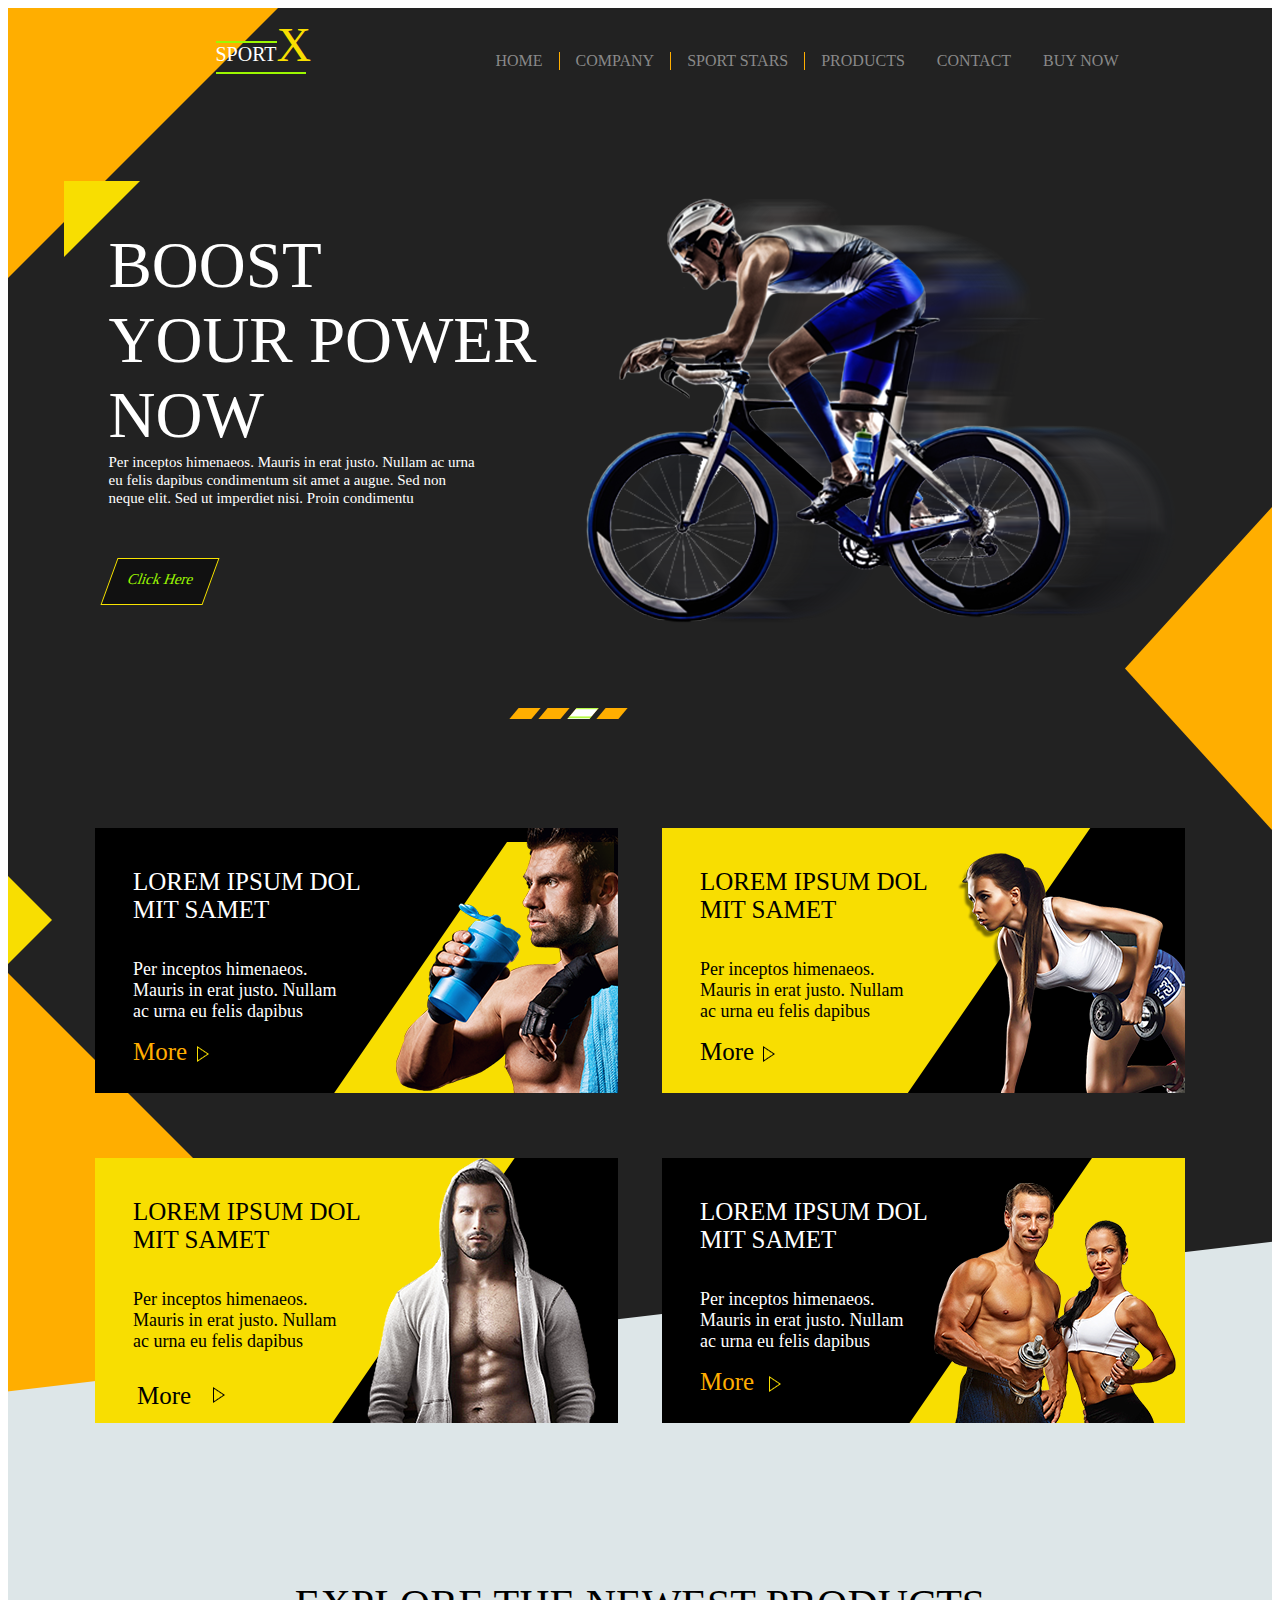
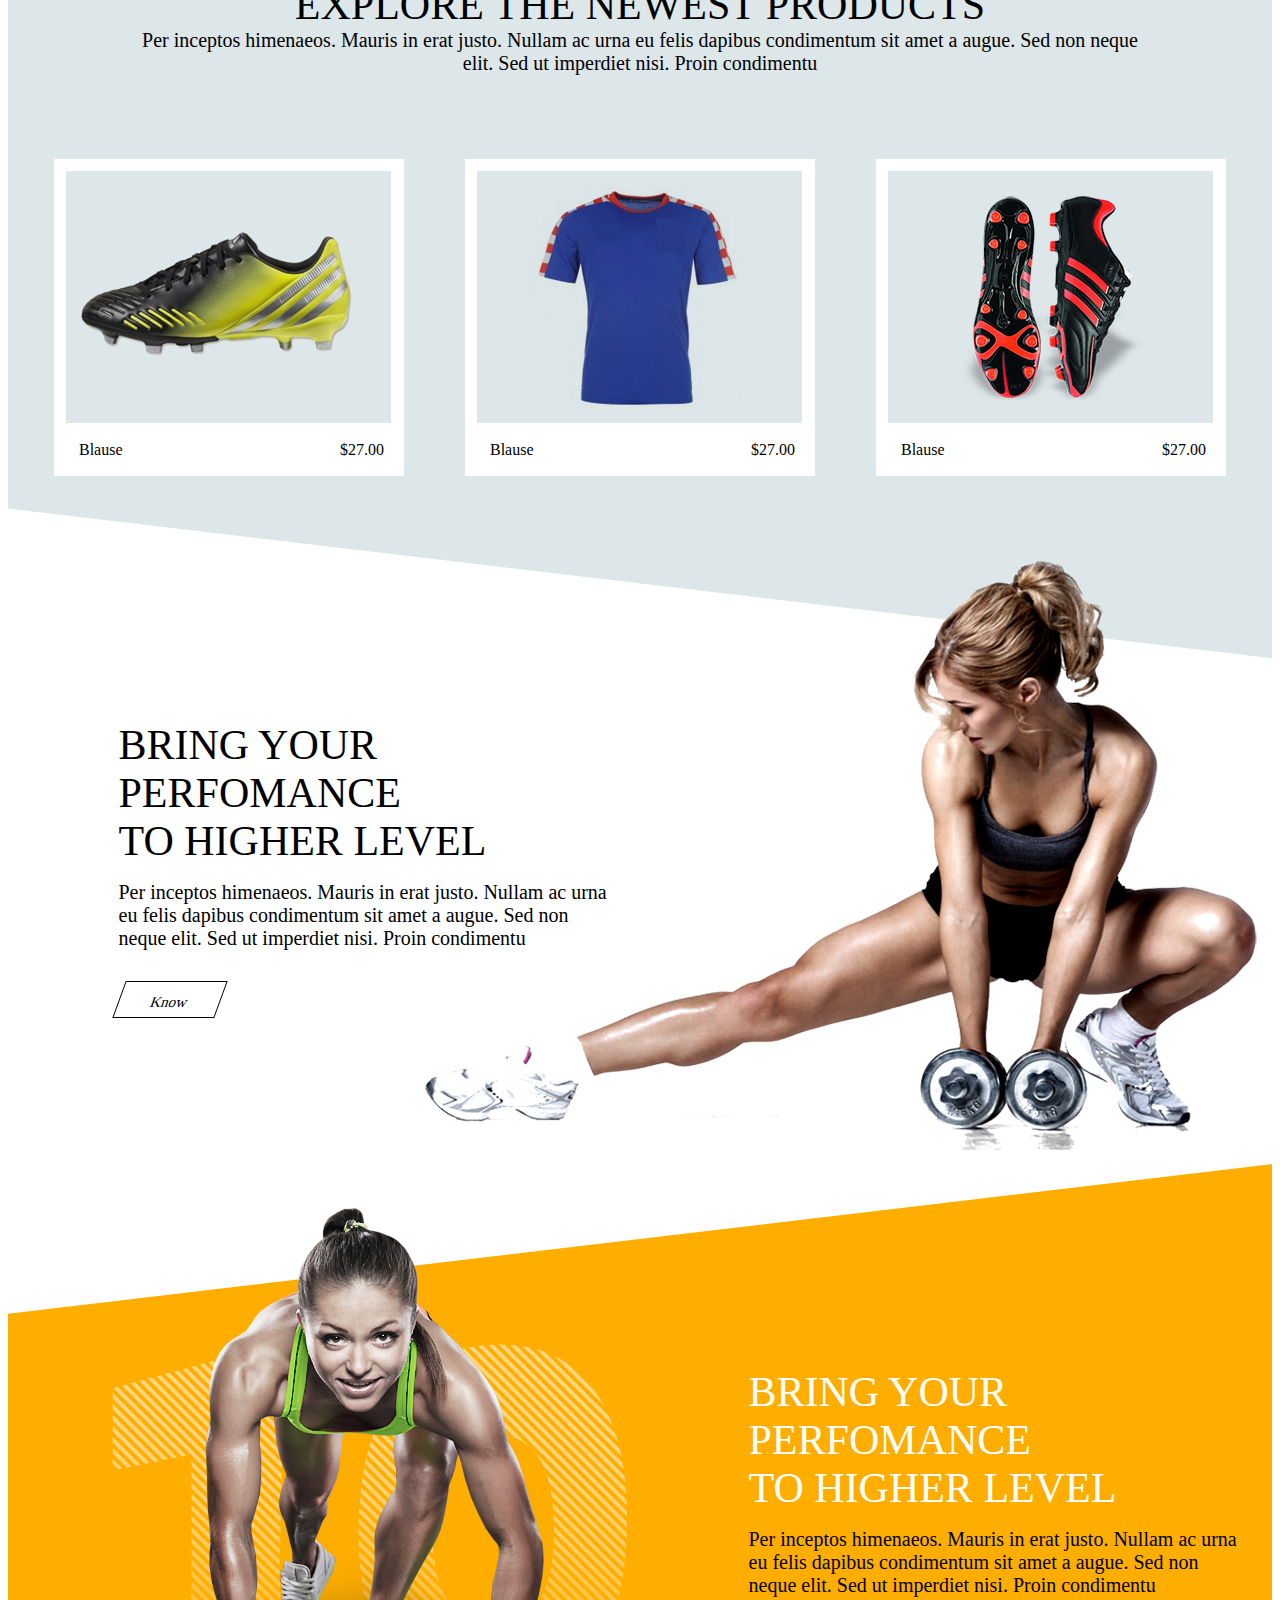
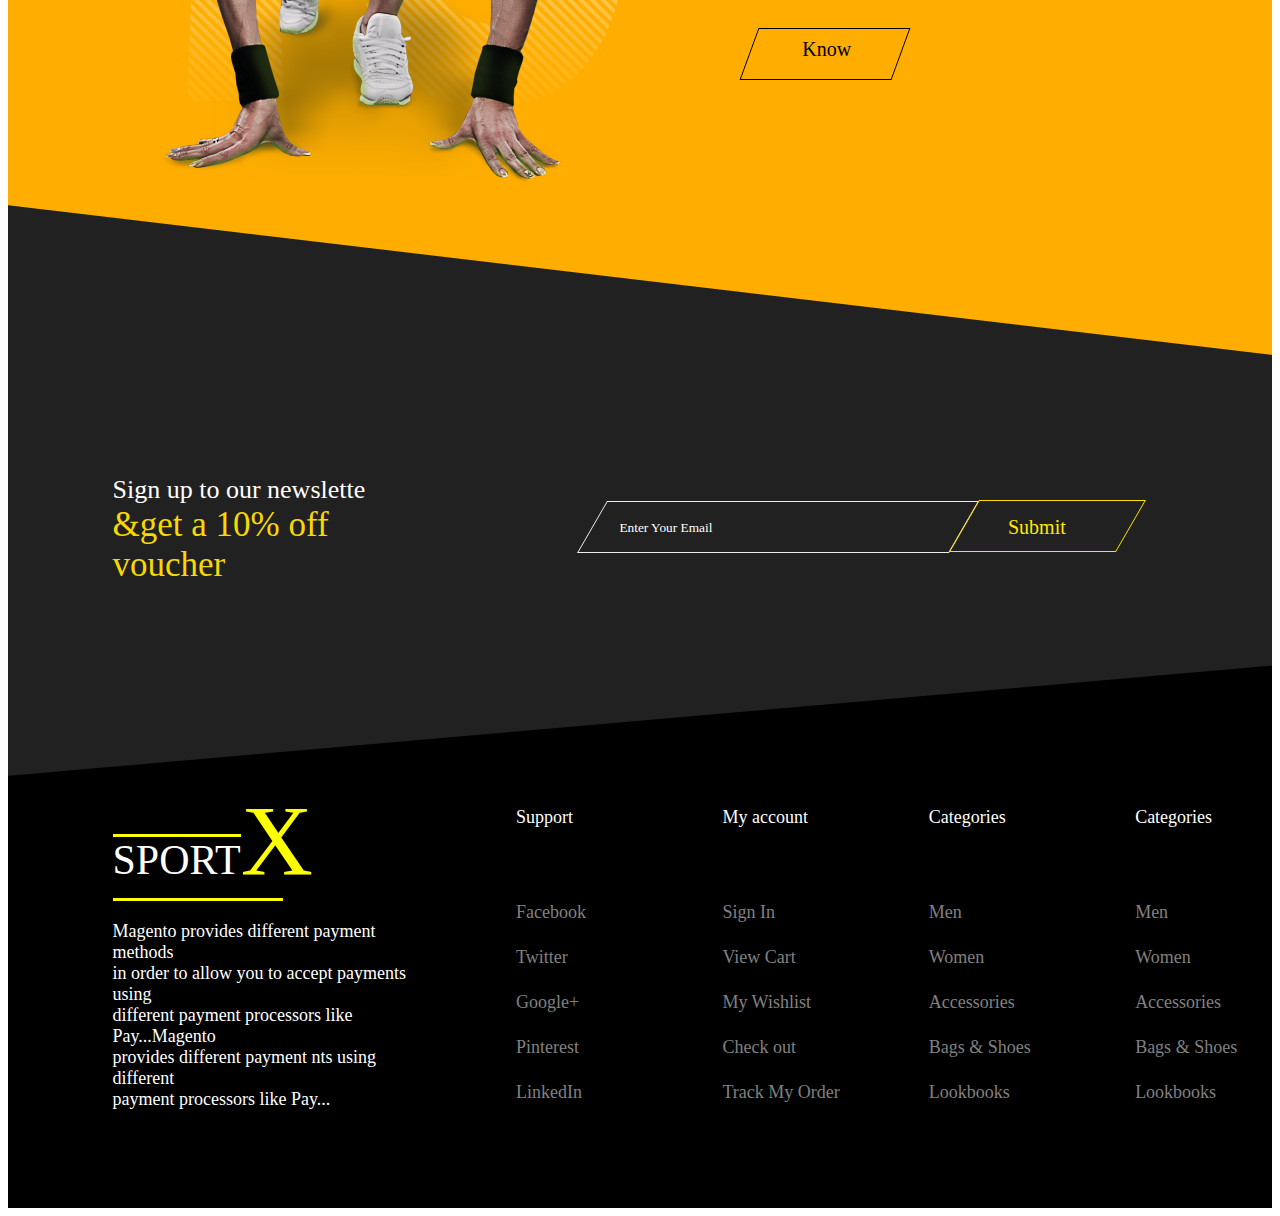
==== lab2/html.html @ 300819db "Add files via upload" ====
<!DOCTYPE html>
<html lang="ru">

<head>
    <meta charset="UTF-8">
    <title>SPORT-X</title>
    <link rel="stylesheet" href="style.css">
</head>

<body>
    <div class="bg_zone">
        <div class="site">
            <div class="mid_site">
                <div class="header">

                    <div class="logo">

                        <span>SPORT</span><span>X</span>

                    </div>
                    <div class="nav">
                        <div class="HOME">HOME</div>
                        <div class="COMPANY">COMPANY</div>
                        <div class="SPORT STARS">SPORT STARS</div>
                        <div class="PRODUCTS">PRODUCTS</div>
                        <div class="CONTACT">CONTACT</div>
                        <div class="BUY NOW">BUY NOW</div>
                    </div>

                </div>
                <div class="slider">
                    <div class="velik"></div>

                    <div class="text">
                        <div class="title"><span>BOOST<br>YOUR POWER</br>NOW</span></div>

                        <div class="description">
                            <span>Per inceptos himenaeos. Mauris in erat justo. Nullam ac urna <br>
                                eu felis dapibus condimentum sit amet a augue. Sed non </br>
                                neque elit. Sed ut imperdiet nisi. Proin condimentu</span>
                        </div>

                    </div>
                    <div class="button">

                        <span>Click Here</span>

                    </div>
                    <div class="parallelogram">
                        <div class="p1"></div>
                        <div class="p2"></div>
                        <div class="p3"></div>
                        <div class="p4"></div>
                    </div>
                </div>


                <div class="block1">
                    <div class="b1">
                        <div class="text">
                            <span class="H1">LOREM IPSUM DOL<br>
                                MIT SAMET</span>
                            <span class="D1"> Per inceptos himenaeos.<br>
                                Mauris in erat justo. Nullam<br>
                                ac urna eu felis dapibus</span>
                        </div>
                        <div class="More">More</div>
                    </div>

                    <div class="b2">
                        <div class="text2">
                            <span class="H2">LOREM IPSUM DOL<br>
                                MIT SAMET</span>
                            <span class="D2"> Per inceptos himenaeos.<br>
                                Mauris in erat justo. Nullam<br>
                                ac urna eu felis dapibus</span>
                        </div>
                        <div class="More2">More</div>
                    </div>


                </div>
                <div class="block2">
                    <div class="b3">
                        <div class="text3">
                            <span class="H3">LOREM IPSUM DOL<br>
                                MIT SAMET</span>
                            <span class="D3"> Per inceptos himenaeos.<br>
                                Mauris in erat justo. Nullam<br>
                                ac urna eu felis dapibus</span>
                        </div>
                        <div class="More3">More</div>
                    </div>

                    <div class="b4">
                        <div class="text4">
                            <span class="H4">LOREM IPSUM DOL<br>
                                MIT SAMET</span>
                            <span class="D4"> Per inceptos himenaeos.<br>
                                    Mauris in erat justo. Nullam<br>
                                    ac urna eu felis dapibus</span>
                        </div>
                        <div class="More4">More</div>
                    </div>

                </div>

                <div class="block3">
                    <div class="con1">
                        <span class="H">EXPLORE THE NEWEST PRODUCTS</span>
                        <span class="p">Per inceptos himenaeos. Mauris in erat justo. Nullam ac urna eu felis dapibus condimentum sit amet a augue. Sed non neque<br>
                            elit. Sed ut imperdiet nisi. Proin condimentu</span>
                    </div>

                </div>
                <div class="block4">
                    <div class="b1">
                        <div class="b1img"></div>
                        <div class="text">
                            <span class="name1">Blause</span>
                            <span class="cost1">$27.00</span>
                        </div>
                    </div>
                    <div class="b2">
                        <div class="b2img"></div>
                        <div class="text2">
                            <span class="name2">Blause</span>
                            <span class="cost2">$27.00</span>
                        </div>

                    </div>
                    <div class="b3">
                        <div class="b3img"></div>
                        <div class="text3">
                            <span class="name3">Blause</span>
                            <span class="cost3">$27.00</span>
                        </div>
                    </div>


                </div>
                <div class="block5">
                    <div class="woman"></div>

                    <div class="text">
                        <div class="title"><span>BRING YOUR<br> PERFOMANCE</br>TO HIGHER LEVEL</span></div>

                        <div class="description">
                            <span>Per inceptos himenaeos. Mauris in erat justo. Nullam ac urna <br>
                                    eu felis dapibus condimentum sit amet a augue. Sed non </br>
                                    neque elit. Sed ut imperdiet nisi. Proin condimentu</span>
                        </div>

                    </div>
                    <div class="button">
                        <span>Know</span>
                    </div>
                </div>
                <div class="block6">
                    <div class="woman-run"></div>

                    <div class="text">
                        <div class="title"><span>BRING YOUR<br> PERFOMANCE</br>TO HIGHER LEVEL</span></div>

                        <div class="description">
                            <span>Per inceptos himenaeos. Mauris in erat justo. Nullam ac urna <br>
                                    eu felis dapibus condimentum sit amet a augue. Sed non </br>
                                    neque elit. Sed ut imperdiet nisi. Proin condimentu</span>
                        </div>

                    </div>
                    <div class="button">
                        <div class="pole">
                            <span>Know</span>
                        </div>
                    </div>
                </div>
                <div class="email">
                    <div class="text">
                        <span class="text_span1">Sign up to our newslette</span>
                        <span class="text_span2">&get a 10% off voucher</span>
                    </div>
                    <div class="section_entry">
                        <div class="shapeentry">
                            <div class="entry">

                                <input class="etr" type="text" size="40" value="Enter Your Email">
                            </div>

                        </div>

                        <div class="shape-submit">
                            <div class="submit">
                                Submit
                            </div>
                        </div>
                    </div>

                </div>

                <div class="info">
                    <div class="content1">
                        <div class="logo">

                            <span>SPORT</span><span>X</span>

                        </div>
                        <span class="con">Magento provides different payment methods<br>
                                in order to allow you to accept payments using<br>
                                different payment processors like Pay...Magento<br>
                                provides different payment nts using different<br>
                                payment processors like Pay...</span>
                    </div>
                    <div class="content2">
                        <span>Support</span>

                        <span>Facebook</span>
                        <span>Twitter</span>
                        <span>Google+</span>
                        <span>Pinterest</span>
                        <span>LinkedIn</span>

                    </div>

                    <div class="content3">
                        <span>My account</span>

                        <span>Sign In</span>
                        <span>View Cart</span>
                        <span>My Wishlist</span>
                        <span>Check out</span>
                        <span>Track My Order</span>

                    </div>

                    <div class="content4">
                        <span>Categories</span>

                        <span>Men</span>
                        <span>Women</span>
                        <span>Accessories</span>
                        <span>Bags & Shoes</span>
                        <span>Lookbooks</span>

                    </div>

                    <div class="content5">
                        <span>Categories</span>

                        <span>Men</span>
                        <span>Women</span>
                        <span>Accessories</span>
                        <span>Bags & Shoes</span>
                        <span>Lookbooks</span>

                    </div>

                </div>
            </div>


        </div>


</body>

</html>
---- lab2/style.css ----
@font-face {
    font-family: 'Museo 300';
    src: url("fonts/Museo300-Regular.woff") format("woff");
    font-family: 'MuseoSans 300C';
    src: url("fonts/MuseoSansCyrl-300.woff") format("woff");
    font-family: 'Museo 700';
    src: url("fonts/MuseoSansCyrl-700.woff") format("woff");
    font-family: 'Museo 700I';
    src: url("fonts/MuseoSansCyrl-700Italic.woff") format("woff");
}

.bg_zone {
    display: flex;
    width: 100%;
    height: 100%;
    background: rgb(255, 255, 255);
    justify-content: center;
    display: flex;
    align-items: center;
}

.site {
    position: relative;
    width: 1600px;
    height: 4400px;
    justify-content: center;
    display: flex;
    align-items: center;
    flex-direction: column;
    background: url(Top_background.png) no-repeat;
}

.mid_site {
    width: 1233px;
    height: 100%;
    display: flex;
    flex-direction: column;
}

.header {
    display: flex;
    width: 1233px;
    height: 105px;
    justify-content: space-around;
    align-items: center;
}

.header .nav {
    color: #898989;
    display: inline-flex;
    position: relative;
    margin-left: 70px;
    margin-right: 70px;
    margin-bottom: 45px;
    margin-top: 45px;
}

.header .nav>div {
    padding: 0 16px;
    justify-content: space-between;
    display: flex;
    user-select: none;
    font-size: 16px;
    font-family: 'Museo 700';
}

.header .nav>div:nth-child(1) {
    border-right: solid;
    border-right-color: #ffae00;
    border-right-width: 1.5px;
}

.header .nav>div:nth-child(2) {
    border-right: solid;
    border-right-color: #ffae00;
    border-right-width: 1.5px;
}

.header .nav>div:nth-child(3) {
    border-right: solid;
    border-right-color: #ffae00;
    border-right-width: 1.5px;
}

.header .nav>div:hover,
.header .nav>div:active {
    color: #ffffff;
    cursor: pointer;
}

.header .nav>div:active {
    color: rgba(255, 255, 255, 0.1);
}

.header .logo>span:nth-child(1) {
    font-family: 'Museo 300';
    color: #ffffff;
    font-size: 20px;
    border-top: 2px solid #9cf801;
}

.header .logo>span:nth-child(2) {
    font-family: 'Museo 300';
    color: #f8de01;
    font-size: 48px;
}

.header .logo {
    border-bottom: 2px solid #9cf801;
    margin-bottom: 30px;
    margin-left: 140px;
    width: 90px;
    user-select: none;
}

.slider {
    height: 520px;
    width: 1233px;
    margin-top: 75px;
}

.slider .velik {
    background: url("race.png") no-repeat;
    width: 590px;
    float: right;
    margin-top: 10px;
    height: 426px;
    margin-right: 81px;
}

.slider .text {
    margin-left: 85px;
    margin-top: 40px;
    position: absolute;
    flex-direction: column;
    align-content: center;
    font-family: 'MuseoSans 300C';
}

.slider .title>span:nth-child(1) {
    font-size: 65px;
    height: 50px;
    font-family: 'Museo 700I';
    color: white;
}

.slider .description>span:nth-child(1) {
    font-size: 15px;
    height: 50px;
    color: white;
}

.slider .button {
    border: 1px solid #f8e401;
    margin: 0 10px;
    height: 45px;
    width: 100px;
    background: #111111;
    user-select: none;
    text-align: center;
    line-height: 250%;
    cursor: pointer;
    transform: skew(-20deg);
    margin-top: 370px;
    position: absolute;
    margin-left: 85px;
}

.button>span {
    color: #9cf801;
    font-size: 15px;
    transform: skew(20deg);
    padding: 2px 5px;
    font-family: 'Museo 300';
}

.parallelogram {
    height: 15px;
    width: 110px;
    margin-top: 520px;
    margin-left: 490px;
    flex-direction: row;
    justify-content: space-between;
    display: flex;
}

.parallelogram .p1 {
    height: 11px;
    width: 22px;
    background: #ffae00;
    transform: skew(140deg);
}

.parallelogram .p2 {
    height: 11px;
    width: 22px;
    background: #ffae00;
    transform: skew(140deg);
}

.parallelogram .p3 {
    height: 11px;
    width: 22px;
    background: #ffae00;
    transform: skew(140deg);
    background-image: repeating-linear-gradient(to top, rgb(156, 248, 1) 17.5%, rgb(156, 248, 1) 19.2%, rgb(255, 255, 255) 25.6%, rgb(255, 255, 255) 44.1%, rgb(255, 255, 255) 83.9%, rgb(156, 248, 1) 100%, rgb(156, 248, 1) 100%);
}

.parallelogram .p4 {
    height: 11px;
    width: 22px;
    background: #ffae00;
    transform: skew(140deg);
}

.block1 {
    display: flex;
    margin-top: 98px;
    width: 1233px;
    height: 320px;
    justify-content: center;
    flex-direction: row;
    user-select: none;
}

.block1>.b1 {
    height: 265px;
    width: 523px;
    margin-top: 22px;
    margin-left: 22px;
    margin-right: 22px;
    background: url("block1.b1.png");
    flex-direction: column;
}

.block1 .text {
    color: rgb(255, 255, 255);
    display: flex;
    justify-content: space-between;
    flex-direction: column;
}

.block1 .b1 .More {
    color: #ffae00;
}

.block1 .b1 .text .H1 {
    font-size: 25px;
    font-family: 'MuseoSans 300C';
    margin-top: 40px;
    margin-left: 38px;
}

.block1 .b1 .text .D1 {
    font-size: 18px;
    font-family: 'MuseoSans 300C';
    margin-top: 35px;
    margin-left: 38px;
}

.block1 .More {
    font-size: 25px;
    margin-left: 38px;
    margin-top: 16px;
    font-family: 'Museo 300';
}

.block1 .More>span:hover {
    color: #ffffff;
    cursor: pointer;
}

.block1>.b2 {
    height: 265px;
    width: 523px;
    margin-top: 22px;
    margin-left: 22px;
    margin-right: 22px;
    background: url("block1.b2.png");
    flex-direction: column;
}

.block1 .text2 {
    color: rgb(0, 0, 0);
    display: flex;
    justify-content: space-between;
    flex-direction: column;
}

.block1 .b2 .More2 {
    color: #000000;
}

.block1 .b2 .text2 .H2 {
    font-size: 25px;
    margin-top: 40px;
    margin-left: 38px;
}

.block1 .b2 .text2 .D2 {
    font-size: 18px;
    margin-top: 35px;
    margin-left: 38px;
}

.block1 .More2 {
    font-size: 25px;
    margin-left: 38px;
    margin-top: 16px;
    font-family: 'Museo 300';
}

.block1 .More2>span:hover {
    color: #ffffff;
    cursor: pointer;
}

.block1 .More2>span:hover {
    color: #ffffff;
    cursor: pointer;
}

.block2>.b3 {
    height: 265px;
    width: 523px;
    margin-top: 22px;
    margin-left: 22px;
    margin-right: 22px;
    background: url("block2.b1.png");
    flex-direction: column;
}

.block2 .text3 {
    color: rgb(0, 0, 0);
    display: flex;
    justify-content: space-between;
    flex-direction: column;
}

.block2 .b3 .More3 {
    color: #000000;
}

.block2 .More3>span:hover {
    color: #ffffff;
    cursor: pointer;
}

.block2 .b3 .text3 .H3 {
    font-size: 25px;
    margin-top: 40px;
    margin-left: 38px;
}

.block2 .b3 .text3 .D3 {
    font-size: 18px;
    margin-top: 35px;
    margin-left: 38px;
}

.block2 .More3 {
    font-size: 25px;
    margin-left: 42px;
    margin-top: 30px;
    font-family: 'Museo 300';
}

.block2 {
    display: flex;
    margin-top: 10px;
    width: 1233px;
    height: 320px;
    justify-content: center;
    flex-direction: row;
    user-select: none;
}

.block2>.b4 {
    height: 265px;
    width: 523px;
    margin-top: 22px;
    margin-left: 22px;
    margin-right: 22px;
    background: url("block2.b2.png");
    flex-direction: column;
}

.block2 .text4 {
    color: rgb(255, 255, 255);
    display: flex;
    justify-content: space-between;
    flex-direction: column;
}

.block2 .b4 .More4 {
    color: #ffae00;
}

.block2 .b4 .More4>div:hover {
    color: #ffffff;
    cursor: pointer;
}

.block2 .b4 .text4 .H4 {
    font-size: 25px;
    margin-top: 40px;
    margin-left: 38px;
}

.block2 .b4 .text4 .D4 {
    font-size: 18px;
    margin-top: 35px;
    margin-left: 38px;
}

.block2 .More4 {
    font-size: 25px;
    margin-left: 38px;
    margin-top: 16px;
    font-family: 'Museo 300';
}

.block3 {
    display: flex;
    margin-top: 5px;
    width: 1233px;
    height: 250px;
    justify-content: center;
    flex-direction: row;
    user-select: none;
}

.block3 .con1 {
    height: 120px;
    width: 100%;
    margin-top: 120px;
    display: flex;
    text-align: center;
    flex-direction: column;
    user-select: none;
}

.con1 .H {
    font-size: 42px;
}

.con1 .p {
    font-size: 20px;
}

.block4 {
    display: flex;
    margin-top: 20px;
    width: 1233px;
    height: 380px;
    flex-direction: row;
    user-select: none;
    justify-content: space-around;
}

.block4 .b1 {
    margin-top: 28px;
    margin-bottom: 28px;
    height: 317px;
    width: 350px;
    background: #ffffff;
}

.block4 .b1 .b1img {
    margin-top: 12px;
    margin-right: 12px;
    margin-left: 12px;
    margin-bottom: 18px;
    background: url("b1img.png");
    height: 252px;
    width: 325px;
}

.block4 .b1 .text {
    width: 320px;
    height: 18px;
    justify-content: space-between;
    display: flex;
}

.block4 .b1 .text>span {
    margin-left: 25px;
    margin-right: -10px;
}


/*  */

.block4 .b2 {
    margin-top: 28px;
    margin-bottom: 28px;
    height: 317px;
    width: 350px;
    background: #ffffff;
}

.block4 .b2 .b2img {
    margin-top: 12px;
    margin-right: 12px;
    margin-left: 12px;
    margin-bottom: 18px;
    background: url("b2img.png");
    height: 252px;
    width: 325px;
}

.block4 .b2 .text2 {
    width: 320px;
    height: 18px;
    justify-content: space-between;
    display: flex;
}

.block4 .b2 .text2>span {
    margin-left: 25px;
    margin-right: -10px;
}


/*  */

.block4 .b3 {
    margin-top: 28px;
    margin-bottom: 28px;
    height: 317px;
    width: 350px;
    background: #ffffff;
}

.block4 .b3 .b3img {
    margin-top: 12px;
    margin-right: 12px;
    margin-left: 12px;
    margin-bottom: 18px;
    background: url("b3img.png");
    height: 252px;
    width: 325px;
}

.block4 .b3 .text3 {
    width: 320px;
    height: 18px;
    justify-content: space-between;
    display: flex;
}

.block4 .b3 .text3>span {
    margin-left: 25px;
    margin-right: -10px;
}

.block5 {
    margin-top: 50px;
    width: 1233px;
    height: 587px;
    justify-content: row;
    display: flex;
    user-select: none;
}

.block5 .woman {
    background: url("woman.png");
    position: absolute;
    width: 833px;
    margin-left: 400px;
    height: 589px;
    margin-right: 57px;
}

.block5 .text>div {
    margin-left: 95px;
    margin-top: 40px;
    justify-content: space-between;
    display: flex;
}

.block5 .text>div:nth-child(1) {
    margin-top: 160px;
    font-size: 42px;
    height: 100px;
    font-family: 'Museo 300';
    color: rgb(0, 0, 0);
}

.block5 .text>div:nth-child(2) {
    margin-top: 60px;
    font-size: 20px;
    height: 100px;
    color: rgb(0, 0, 0);
}

.block5 .button {
    border: 1px solid #000000;
    margin: 0 10px;
    height: 35px;
    width: 100px;
    user-select: none;
    text-align: center;
    line-height: 250%;
    cursor: pointer;
    transform: skew(-20deg);
    margin-top: 420px;
    position: absolute;
    margin-left: 95px;
}

.block5 .button>span {
    color: #000000;
    font-family: 'Museo 300';
    transform: skew(20deg);
    padding: 2px 5px;
}

.block6 {
    margin-top: 60px;
    width: 1233px;
    height: 587px;
    justify-content: row;
    display: flex;
    user-select: none;
}

.block6 .woman-run {
    background: url("woman-run.png") no-repeat;
    position: absolute;
    width: 833px;
    margin-left: 88px;
    height: 589px;
    margin-right: 57px;
}

.block6 .text>div {
    margin-left: 725px;
    margin-top: 40px;
    justify-content: space-between;
    display: flex;
}

.block6 .text>div:nth-child(1) {
    margin-top: 160px;
    font-size: 42px;
    height: 100px;
    font-family: 'Museo 300';
    color: rgb(255, 255, 255);
}

.block6 .text>div:nth-child(2) {
    margin-top: 60px;
    font-size: 20px;
    height: 100px;
    color: rgb(0, 0, 0);
}

.block6 .button {
    border: 1px solid #000000;
    margin: 0 10px;
    height: 50px;
    width: 150px;
    user-select: none;
    text-align: center;
    line-height: 250%;
    cursor: pointer;
    transform: skew(-20deg);
    margin-top: 420px;
    position: absolute;
    margin-left: 725px;
}

.button .pole {
    transform: skew(20deg);
    font-size: 20px;
    font-family: 'Museo 300';
}

.block6 .button>span {
    color: #000000;
    font-family: 'Museo 300';
    transform: skew(20deg);
}

.Know {
    color: rgb(0, 0, 0);
    line-height: 1.2;
    font-family: 'Museo 300';
}

.email {
    margin-top: 220px;
    width: 1233px;
    height: 248px;
    display: flex;
    flex-direction: row;
    justify-content: space-between;
}

.email .text {
    margin-top: 60px;
    height: 120px;
    margin-left: 89px;
    width: 300px;
    float: left;
    user-select: none;
    font-family: 'Museo 300';
}

.email .text>span:nth-child(1) {
    font-size: 26px;
    color: white;
}

.email .text>span:nth-child(2) {
    font-size: 35px;
    color: #f8d801;
}

.section_entry {
    display: flex;
    flex-direction: row;
    justify-content: stretch;
}

.shapeentry {
    margin-top: 86px;
    display: flex;
    justify-content: center;
    align-items: center;
    width: 370px;
    height: 50px;
    background: transparent;
    border: 1px solid rgb(236, 236, 236);
    transform: skew(150deg);
}

.entry .etr {
    background: transparent;
    transform: skew(-150deg);
    height: 100%;
    color: white;
    outline: none;
    border: none;
    font-family: 'Museo 300';
}

.entry {
    width: 350px;
    height: 30px;
    transform: skew(180deg);
    margin-left: 25px;
}

.shape-submit {
    margin-top: 85px;
    margin-right: 126px;
    background: transparent;
    display: flex;
    align-items: center;
    width: 165px;
    height: 50px;
    transform: skew(150deg);
    justify-content: center;
    border: 1px solid #ffde00;
}

.submit {
    transform: skew(-150deg);
    font-size: 20px;
    color: #ffea00;
    width: 80px;
    height: 20px;
    user-select: none;
    font-family: 'Museo 300';
}

.shape-submit>div:hover {
    color: #ffffff;
    cursor: pointer;
}

.info {
    user-select: none;
    width: 1233px;
    height: 400px;
    display: flex;
    flex-direction: row;
    margin-top: 120px;
    justify-content: space-between;
    font-family: 'Museo 300';
}

.info .logo>span:nth-child(1) {
    font-family: 'Museo 300';
    color: #ffffff;
    font-size: 42px;
    border-top: 3px solid #fcff00;
    user-select: none;
}

.info .logo>span:nth-child(2) {
    font-family: 'Museo 300';
    color: #fcff00;
    font-size: 100px;
    user-select: none;
}

.info .logo {
    border-bottom: 3px solid #fcff00;
    margin-bottom: 20px;
    width: 170px;
    user-select: none;
    user-select: none;
}

.info .con {
    color: white;
    font-size: 18px;
    user-select: none;
}

.info .content1 {
    display: flex;
    width: 800px;
    height: 320px;
    flex-direction: column;
    margin-left: 89px;
    user-select: none;
}

.content2 {
    width: 300px;
    height: 320px;
    display: flex;
    flex-direction: column;
    margin-left: 80px;
    user-select: none;
}

.content2>span {
    font-size: 18px;
    margin-top: 24px;
    user-select: none;
}

.content2>span:nth-child(1) {
    margin-bottom: 50px;
    color: white;
}

.content2>span:nth-child(2) {
    color: #808080;
}

.content2>span:nth-child(3) {
    color: #808080;
}

.content2>span:nth-child(4) {
    color: #808080;
}

.content2>span:nth-child(5) {
    color: #808080;
}

.content2>span:nth-child(6) {
    color: #808080;
}

.content3 {
    width: 300px;
    height: 320px;
    display: flex;
    flex-direction: column;
    margin-left: 85px;
}

.content3>span {
    font-size: 18px;
    margin-top: 24px;
}

.content3>span:nth-child(1) {
    margin-bottom: 50px;
    color: white;
}

.content3>span:nth-child(2) {
    color: #808080;
}

.content3>span:nth-child(3) {
    color: #808080;
}

.content3>span:nth-child(4) {
    color: #808080;
}

.content3>span:nth-child(5) {
    color: #808080;
}

.content3>span:nth-child(6) {
    color: #808080;
}

.content4 {
    width: 300px;
    height: 320px;
    display: flex;
    flex-direction: column;
    margin-left: 85px;
}

.content4>span {
    font-size: 18px;
    margin-top: 24px;
}

.content4>span:nth-child(1) {
    margin-bottom: 50px;
    color: white;
}

.content4>span:nth-child(2) {
    color: #808080;
}

.content4>span:nth-child(3) {
    color: #808080;
}

.content4>span:nth-child(4) {
    color: #808080;
}

.content4>span:nth-child(5) {
    color: #808080;
}

.content4>span:nth-child(6) {
    color: #808080;
}

.content5 {
    width: 300px;
    height: 320px;
    display: flex;
    flex-direction: column;
    margin-left: 85px;
}

.content5>span {
    font-size: 18px;
    margin-top: 24px;
}

.content5>span:nth-child(1) {
    margin-bottom: 50px;
    color: white;
}

.content5>span:nth-child(2) {
    color: #808080;
}

.content5>span:nth-child(3) {
    color: #808080;
}

.content5>span:nth-child(4) {
    color: #808080;
}

.content5>span:nth-child(5) {
    color: #808080;
}

.content5>span:nth-child(6) {
    color: #808080;
}

.content2>span:hover {
    color: #ffffff;
    cursor: pointer;
}

.content3>span:hover {
    color: #ffffff;
    cursor: pointer;
}

.content4>span:hover {
    color: #ffffff;
    cursor: pointer;
}

.content5>span:hover {
    color: #ffffff;
    cursor: pointer;
}
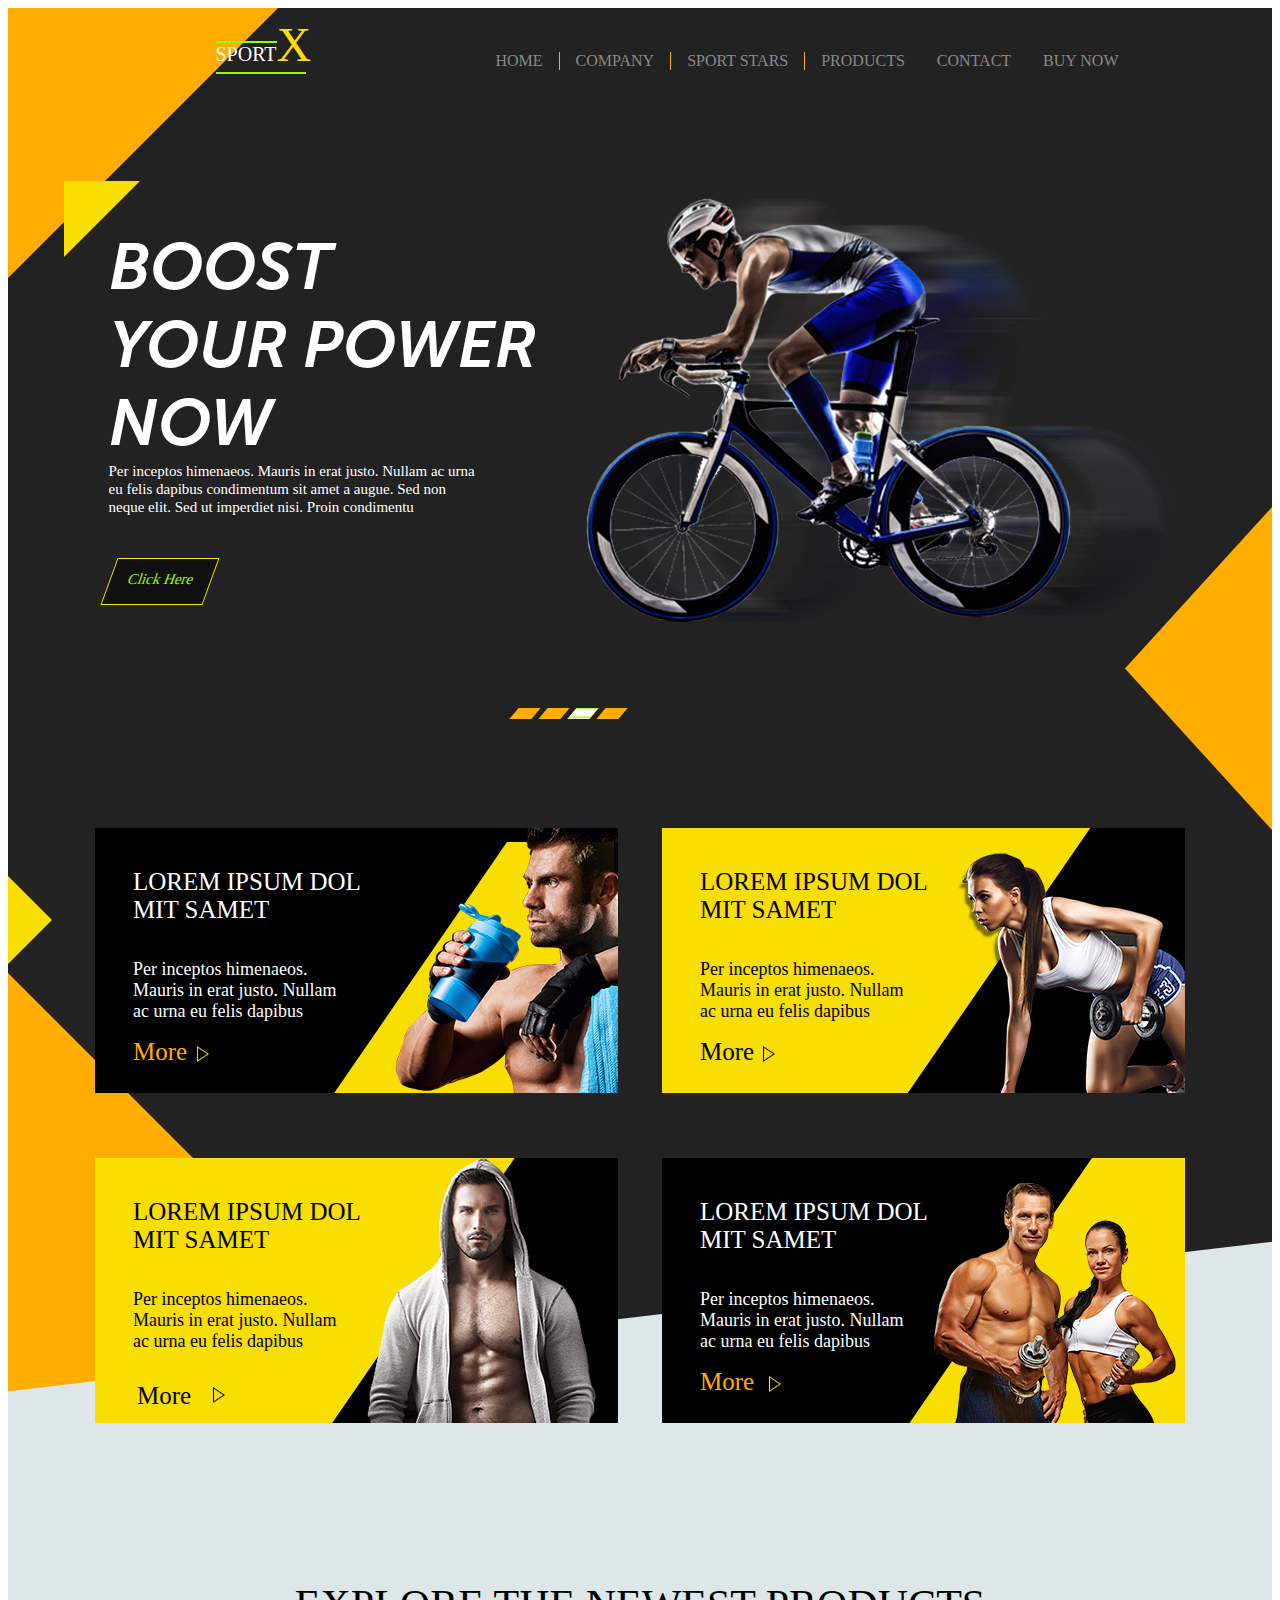
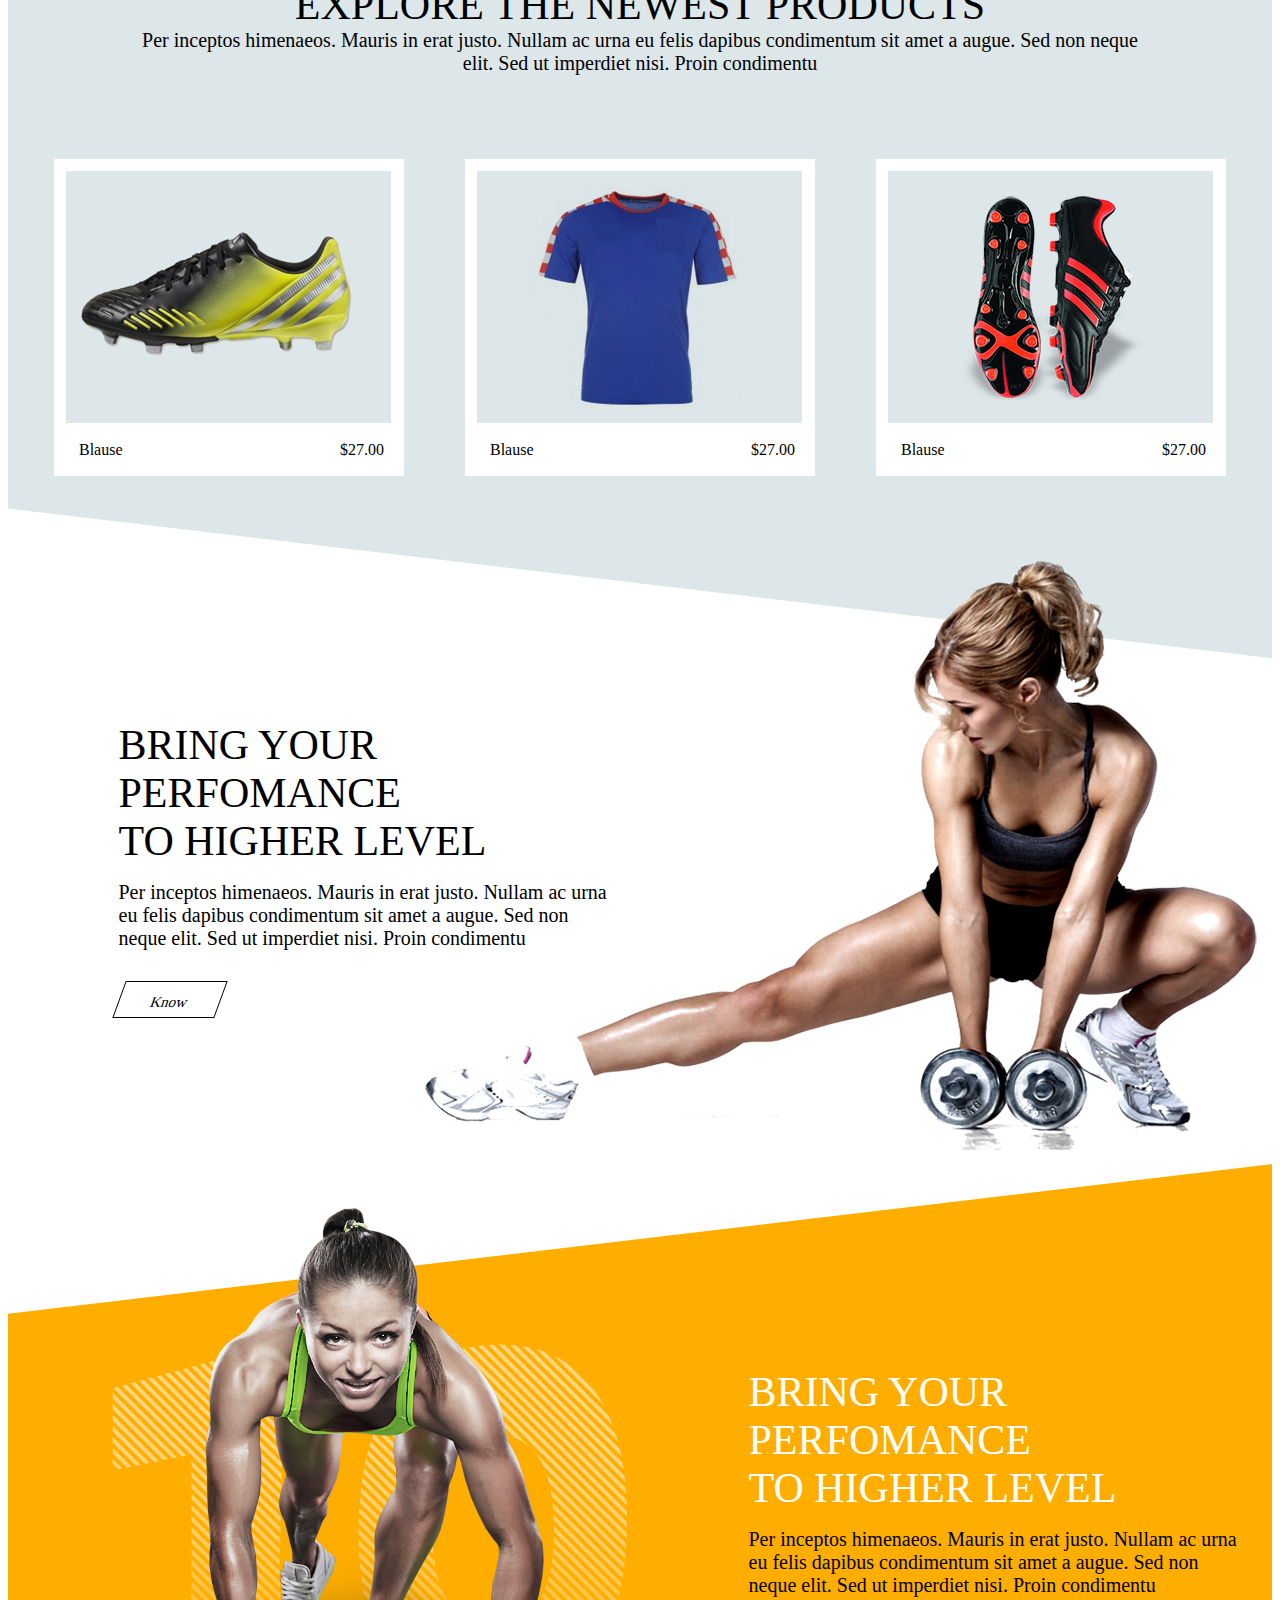
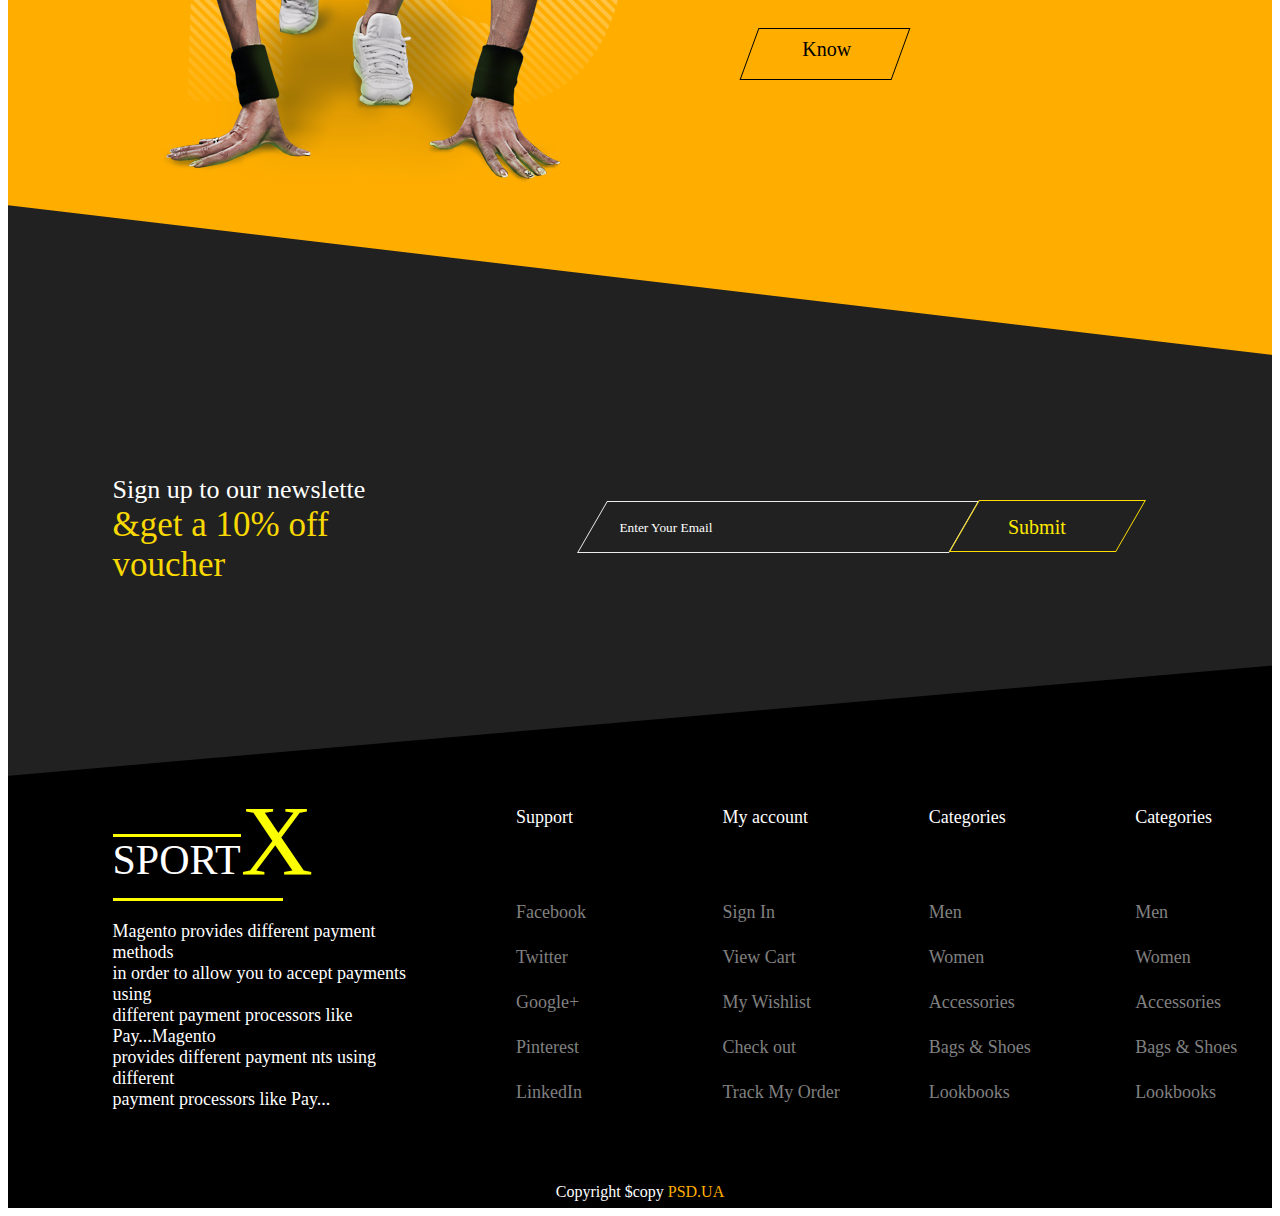
==== commit 77b01550: "Add files via upload" ====
--- a/lab2/html.html
+++ b/lab2/html.html
@@ -256,6 +256,12 @@
                     </div>
 
                 </div>
+
+                <footer>
+                    <div class="footer">
+                        <span>Copyright $copy <span class="sp2">PSD.UA</span></span>
+                    </div>
+                </footer>
             </div>
 
 
--- a/lab2/style.css
+++ b/lab2/style.css
@@ -1002,4 +1002,13 @@
 .content5>span:hover {
     color: #ffffff;
     cursor: pointer;
+}
+
+.footer{
+    color:white;
+    text-align: center;
+}
+
+.footer .sp2{
+    color: #ffae00;
 }